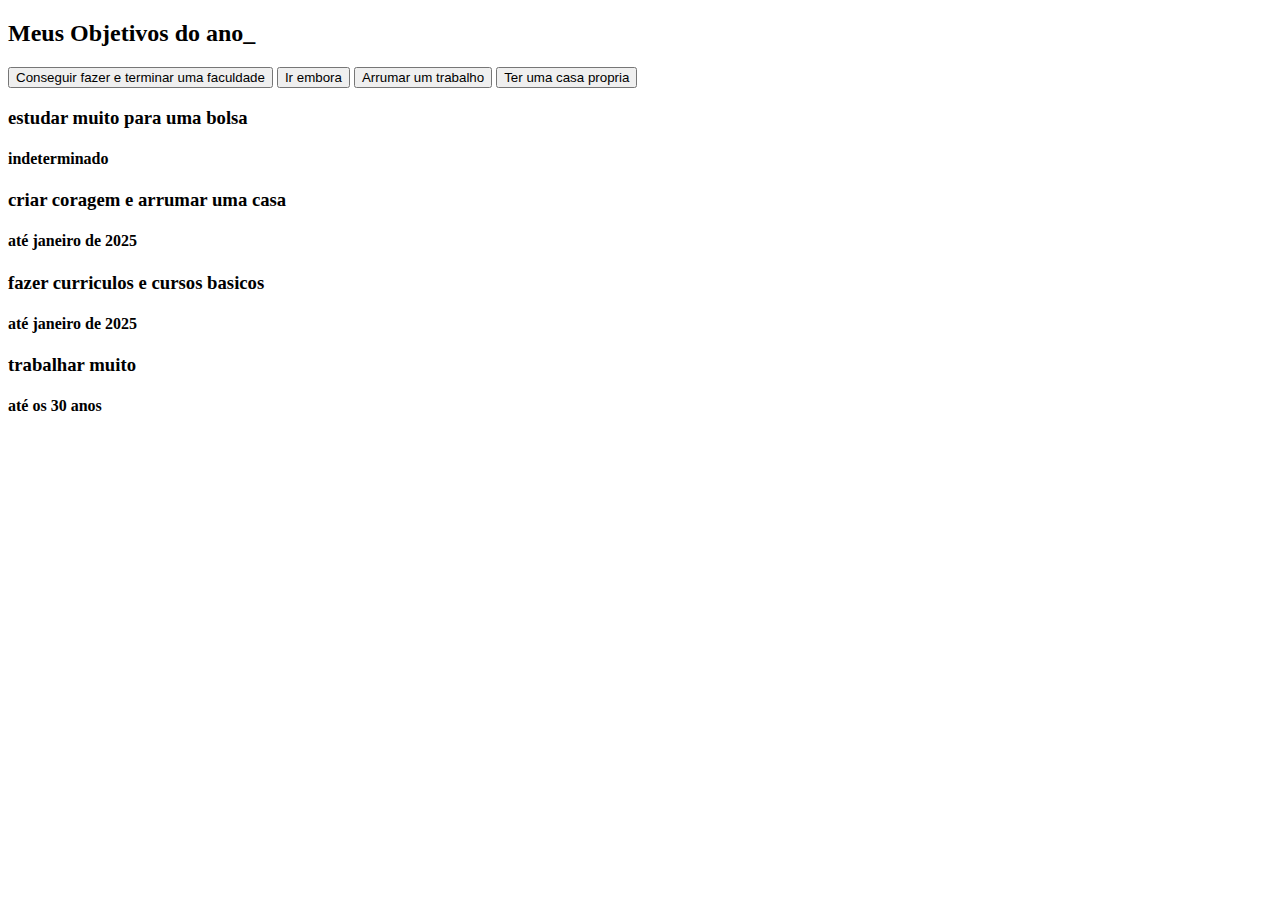
==== index.html @ d40085c4 "kkkk" ====
<!DOCTYPE html>
<html lang="pt-br">
<head>
    <meta charset="UTF-8">
    <meta name="viewport" content="width=device-width, initial-scale=1.0">
    <title>Projeto de vida</title>
    <link rel="stylesheet" href="style.css">
</head>
<body>
        <section class="conteudo-principal">
            <h2 class="titulo-principal">Meus Objetivos do ano<span>_</span></h2>
            <div class="conteudo">
            <div class="botoes">
                <button class="botao">Conseguir fazer e terminar uma faculdade</button>
                <button class="botao">Ir embora</button>
                <button class="botao">Arrumar um trabalho</button>
                <button class="botao">Ter uma casa propria</button>
            </div>
            <div class="aba-conteudo ativo">
                <h3 class="aba-conteudo-titulo-principal">estudar muito para uma bolsa</h3>
                <h4 class="aba-conteudo-titulo-secundario">indeterminado</h4>
                <div class="contador"></div>
             </div>
             <div class="aba-conteudo">
                <h3 class="aba-conteudo-titulo-principal">criar coragem e arrumar uma casa</h3>
                <h4 class="aba-conteudo-titulo-secundario">até janeiro de 2025</h4>
                <div class="contador"></div>

             </div>
             <div class="aba-conteudo">
                <h3 class="aba-conteudo-titulo-principal">fazer curriculos e cursos basicos</h3>
                <h4 class="aba-conteudo-titulo-secundario">até janeiro de 2025</h4>
                <div class="contador"></div>

             </div>
             <div class="aba-conteudo">
                <h3 class="aba-conteudo-titulo-principal">trabalhar muito</h3> 
                 <h4 class="aba-conteudo-titulo-secundario">até os 30 anos</h4>
                 <div class="contador"></div>

        </section>
</body>
</html>
---- style.css ----
@import url('https://fonts.googleapis.com/css2?family=Chakra+Petch:wght@400;700&display=swap&#39;);

:root {
    --cor-de-fundo: #1E1E1E;
    --verde: #490066;
    --branco: #FFFFFF;
    --botao-ativo: #7e528b;
    --botao-inativo: rgba(58, 55, 94, 0.5);
    --texto-fundo: rgba(58, 55, 94, 0.3);
}

body {
    background-color: var(--cor-de-fundo);
    color: var(--branco);
    font-family: 'Chakra Petch', sans-serif;
}


.conteudo-principal {
    display: flex;
    flex-direction: column;
    justify-content: center;
    align-items: center;
    max-width: 1200px;
    width: 100%;
    margin: 0 auto;
}

.titulo-principal {
    text-align: left;
    width: 100%;
    font-size: 32px;
}

.titulo-principal span {
    color: var(--verde);
}

.botao {
    font-family: "Crakra Petch", sans-serif;
    background-color: var(--botao-inativo);
    color: var(--branco);
    display: flex;
    justify-content: center;
    padding: 1em;
    font-size: 18px;
    align-items: center;
    width: 100%;
    border-bottom: 4px solid var(--botao-ativo);
    border-left: 2px solid var(--botao-ativo);
    border-right: 2px solid var(--botao-ativo);
    border-top: none;
}

.botao:first-child {
    border-radius: 40px 40px 0 0;
}

.botoes {
    display: block;
}

.ativo{
    background-color: var(--botao-ativo);
    border-bottom: 4px solid var(--verde);
}

@media screen and (min-width: 768px) {
    .botoes {
        display: flex;
    }

    .botao:first-child {
        border-radius: 40px 0 0 0;
    }

    .botao:last-child {
        border-radius: 0 40px 0 0;
    }
}

.abas-textos{
    background-color: var(--texto-fundo);
    padding: 40px;
    border-radius: 0 0 40px 40px;
}
.aba-conteudo.ativo{
    display:block;
}

.aba-conteudo{
    display: none;
}
.aba-conteudo-titulo-principal{
    font-size: 28px;
    text-align: center;
}
.aba-conteudo-titulo-secundario{
    text-align: center;
    color: var(--verde);
    text-transform: uppercase;
}
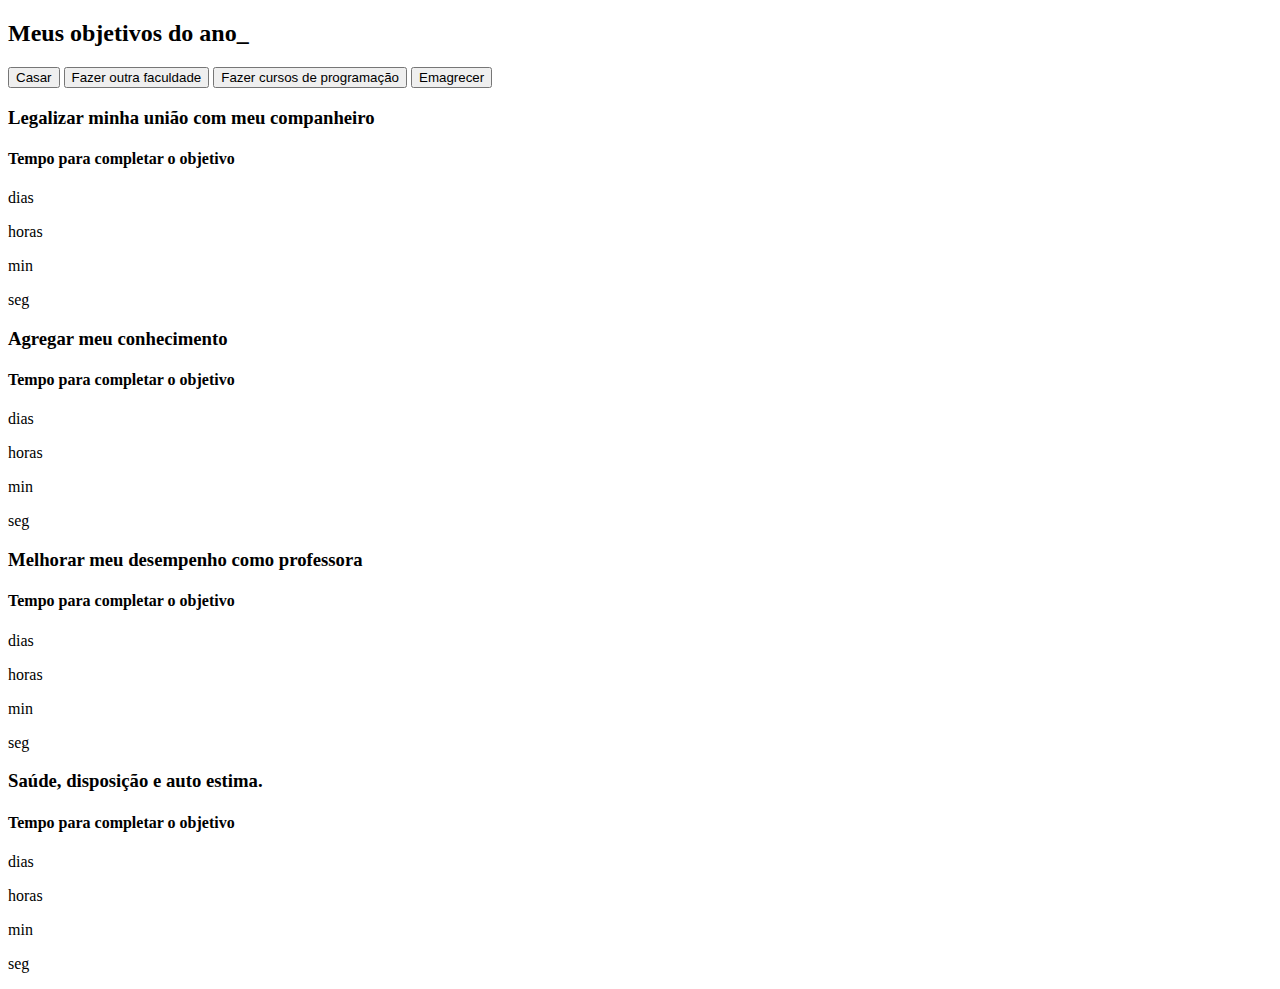
==== commit 3db8068e: "index tais" ====
--- a/index.html
+++ b/index.html
@@ -1,43 +1,116 @@
 <!DOCTYPE html>
 <html lang="pt-br">
+
 <head>
     <meta charset="UTF-8">
     <meta name="viewport" content="width=device-width, initial-scale=1.0">
-    <title>Projeto de vida</title>
+    <title>Meus objetivos do ano</title>
     <link rel="stylesheet" href="style.css">
 </head>
+
 <body>
-        <section class="conteudo-principal">
-            <h2 class="titulo-principal">Meus Objetivos do ano<span>_</span></h2>
-            <div class="conteudo">
+    <section class="conteudo-principal">
+        <h2 class="titulo-principal">Meus objetivos do ano<span>_</span></h2>
+        <div class="conteudo">
             <div class="botoes">
-                <button class="botao">Conseguir fazer e terminar uma faculdade</button>
-                <button class="botao">Ir embora</button>
-                <button class="botao">Arrumar um trabalho</button>
-                <button class="botao">Ter uma casa propria</button>
+                <button class="botao ativo">Casar</button>
+                <button class="botao">Fazer outra faculdade</button>
+                <button class="botao">Fazer cursos de programação</button>
+                <button class="botao">Emagrecer</button>
             </div>
-            <div class="aba-conteudo ativo">
-                <h3 class="aba-conteudo-titulo-principal">estudar muito para uma bolsa</h3>
-                <h4 class="aba-conteudo-titulo-secundario">indeterminado</h4>
-                <div class="contador"></div>
-             </div>
-             <div class="aba-conteudo">
-                <h3 class="aba-conteudo-titulo-principal">criar coragem e arrumar uma casa</h3>
-                <h4 class="aba-conteudo-titulo-secundario">até janeiro de 2025</h4>
-                <div class="contador"></div>
+            <div class="abas-textos">
+                <div class="aba-conteudo ativo">
+                    <h3 class="aba-conteudo-titulo-principal">Legalizar minha união com meu companheiro</h3>
+                    <h4 class="aba-conteudo-titulo-secundario">Tempo para completar o objetivo</h4>
+                    <div class="contador">
+                        <div class="contador-digito">
+                            <p class="contador-digito-numero" id="dias0"></p>
+                            <p class="contador-digito-texto">dias</p>
+                        </div>
+                        <div class="contador-digito">
+                            <p class="contador-digito-numero" id="horas0"></p>
+                            <p class="contador-digito-texto">horas</p>
+                        </div>
+                        <div class="contador-digito">
+                            <p class="contador-digito-numero" id="min0"></p>
+                            <p class="contador-digito-texto">min</p>
+                        </div>
+                        <div class="contador-digito">
+                            <p class="contador-digito-numero" id="seg0"></p>
+                            <p class="contador-digito-texto">seg</p>
+                        </div>
+                    </div>
+                </div>
+                <div class="aba-conteudo">
+                    <h3 class="aba-conteudo-titulo-principal">Agregar meu conhecimento</h3>
+                    <h4 class="aba-conteudo-titulo-secundario">Tempo para completar o objetivo</h4>
+                    <div class="contador">
+                        <div class="contador-digito">
+                            <p class="contador-digito-numero" id="dias1"></p>
+                            <p class="contador-digito-texto">dias</p>
+                        </div>
+                        <div class="contador-digito">
+                            <p class="contador-digito-numero" id="horas1"></p>
+                            <p class="contador-digito-texto">horas</p>
+                        </div>
+                        <div class="contador-digito">
+                            <p class="contador-digito-numero" id="min1"></p>
+                            <p class="contador-digito-texto">min</p>
+                        </div>
+                        <div class="contador-digito">
+                            <p class="contador-digito-numero" id="seg1"></p>
+                            <p class="contador-digito-texto">seg</p>
+                        </div>
+                    </div>
+                </div>
+                <div class="aba-conteudo">
+                    <h3 class="aba-conteudo-titulo-principal">Melhorar meu desempenho como professora</h3>
+                    <h4 class="aba-conteudo-titulo-secundario">Tempo para completar o objetivo</h4>
+                    <div class="contador">
+                        <div class="contador-digito">
+                            <p class="contador-digito-numero" id="dias2"></p>
+                            <p class="contador-digito-texto">dias</p>
+                        </div>
+                        <div class="contador-digito">
+                            <p class="contador-digito-numero" id="horas2"></p>
+                            <p class="contador-digito-texto">horas</p>
+                        </div>
+                        <div class="contador-digito">
+                            <p class="contador-digito-numero" id="min2"></p>
+                            <p class="contador-digito-texto">min</p>
+                        </div>
+                        <div class="contador-digito">
+                            <p class="contador-digito-numero" id="seg2"></p>
+                            <p class="contador-digito-texto">seg</p>
+                        </div>
+                    </div>
+                </div>
+                <div class="aba-conteudo">
+                    <h3 class="aba-conteudo-titulo-principal">Saúde, disposição e auto estima.</h3>
+                    <h4 class="aba-conteudo-titulo-secundario">Tempo para completar o objetivo</h4>
+                    <div class="contador">
+                        <div class="contador-digito">
+                            <p class="contador-digito-numero" id="dias3"></p>
+                            <p class="contador-digito-texto">dias</p>
+                        </div>
+                        <div class="contador-digito">
+                            <p class="contador-digito-numero" id="horas3"></p>
+                            <p class="contador-digito-texto">horas</p>
+                        </div>
+                        <div class="contador-digito">
+                            <p class="contador-digito-numero" id="min3"></p>
+                            <p class="contador-digito-texto">min</p>
+                        </div>
+                        <div class="contador-digito">
+                            <p class="contador-digito-numero" id="seg3"></p>
+                            <p class="contador-digito-texto">seg</p>
+                        </div>
+                    </div>
+                </div>
+            </div>
+        </div>
+    </section>
+    <script src="main.js"></script>
+</body>
 
-             </div>
-             <div class="aba-conteudo">
-                <h3 class="aba-conteudo-titulo-principal">fazer curriculos e cursos basicos</h3>
-                <h4 class="aba-conteudo-titulo-secundario">até janeiro de 2025</h4>
-                <div class="contador"></div>
-
-             </div>
-             <div class="aba-conteudo">
-                <h3 class="aba-conteudo-titulo-principal">trabalhar muito</h3> 
-                 <h4 class="aba-conteudo-titulo-secundario">até os 30 anos</h4>
-                 <div class="contador"></div>
-
-        </section>
-</body>
 </html>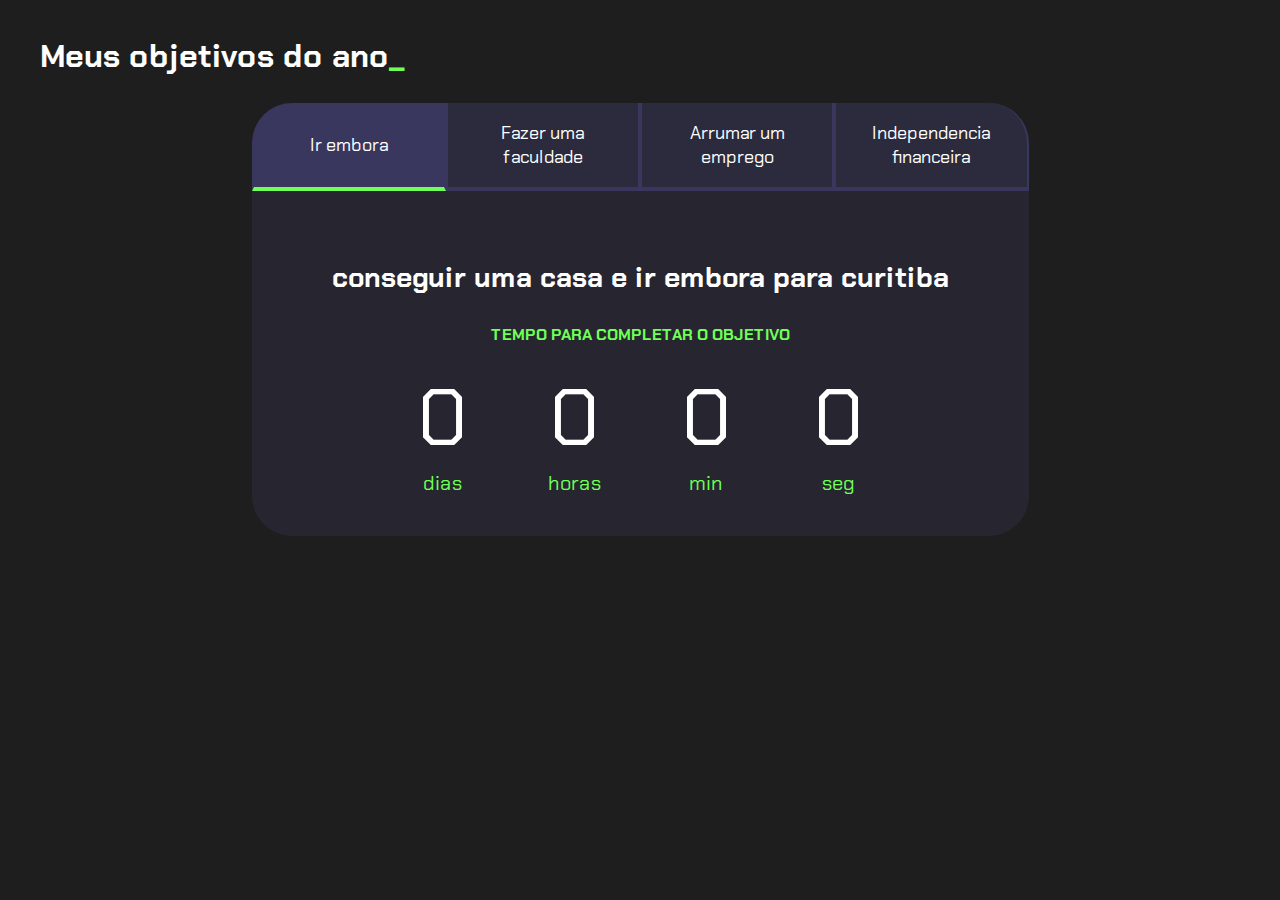
==== commit cc1c0eea: "mudanças html" ====
--- a/index.html
+++ b/index.html
@@ -13,14 +13,14 @@
         <h2 class="titulo-principal">Meus objetivos do ano<span>_</span></h2>
         <div class="conteudo">
             <div class="botoes">
-                <button class="botao ativo">Casar</button>
-                <button class="botao">Fazer outra faculdade</button>
-                <button class="botao">Fazer cursos de programação</button>
-                <button class="botao">Emagrecer</button>
+                <button class="botao ativo">Ir embora</button>
+                <button class="botao">Fazer uma faculdade</button>
+                <button class="botao">Arrumar um emprego</button>
+                <button class="botao">Independencia financeira</button>
             </div>
             <div class="abas-textos">
                 <div class="aba-conteudo ativo">
-                    <h3 class="aba-conteudo-titulo-principal">Legalizar minha união com meu companheiro</h3>
+                    <h3 class="aba-conteudo-titulo-principal">conseguir uma casa e ir embora para curitiba</h3>
                     <h4 class="aba-conteudo-titulo-secundario">Tempo para completar o objetivo</h4>
                     <div class="contador">
                         <div class="contador-digito">
@@ -42,7 +42,7 @@
                     </div>
                 </div>
                 <div class="aba-conteudo">
-                    <h3 class="aba-conteudo-titulo-principal">Agregar meu conhecimento</h3>
+                    <h3 class="aba-conteudo-titulo-principal">fazer vestibulares e cursos</h3>
                     <h4 class="aba-conteudo-titulo-secundario">Tempo para completar o objetivo</h4>
                     <div class="contador">
                         <div class="contador-digito">
@@ -64,7 +64,7 @@
                     </div>
                 </div>
                 <div class="aba-conteudo">
-                    <h3 class="aba-conteudo-titulo-principal">Melhorar meu desempenho como professora</h3>
+                    <h3 class="aba-conteudo-titulo-principal">melhorar meu curriculo com cursos</h3>
                     <h4 class="aba-conteudo-titulo-secundario">Tempo para completar o objetivo</h4>
                     <div class="contador">
                         <div class="contador-digito">
@@ -86,7 +86,7 @@
                     </div>
                 </div>
                 <div class="aba-conteudo">
-                    <h3 class="aba-conteudo-titulo-principal">Saúde, disposição e auto estima.</h3>
+                    <h3 class="aba-conteudo-titulo-principal">economizar</h3>
                     <h4 class="aba-conteudo-titulo-secundario">Tempo para completar o objetivo</h4>
                     <div class="contador">
                         <div class="contador-digito">
--- a/style.css
+++ b/style.css
@@ -1,10 +1,10 @@
-@import url('https://fonts.googleapis.com/css2?family=Chakra+Petch:wght@400;700&display=swap&#39;);
+@import url('https://fonts.googleapis.com/css2?family=Chakra+Petch:wght@400;700&display=swap');
 
 :root {
     --cor-de-fundo: #1E1E1E;
-    --verde: #490066;
+    --verde: #6FFF57;
     --branco: #FFFFFF;
-    --botao-ativo: #7e528b;
+    --botao-ativo: #3A375E;
     --botao-inativo: rgba(58, 55, 94, 0.5);
     --texto-fundo: rgba(58, 55, 94, 0.3);
 }
@@ -36,8 +36,9 @@
     color: var(--verde);
 }
 
+
 .botao {
-    font-family: "Crakra Petch", sans-serif;
+    font-family: 'Chakra Petch', sans-serif;
     background-color: var(--botao-inativo);
     color: var(--branco);
     display: flex;
@@ -60,9 +61,56 @@
     display: block;
 }
 
-.ativo{
+.botao.ativo{
     background-color: var(--botao-ativo);
     border-bottom: 4px solid var(--verde);
+}
+
+.abas-textos{
+    background-color: var(--texto-fundo);
+    padding: 40px;
+    border-radius: 0 0 40px 40px;
+}
+.aba-conteudo.ativo{
+    display:block;
+}
+
+.aba-conteudo{
+    display: none;
+}
+
+.aba-conteudo-titulo-principal{
+    font-size: 28px;
+    text-align: center;
+}
+.aba-conteudo-titulo-secundario{
+    text-align: center;
+    color: var(--verde);
+    text-transform: uppercase;
+}
+
+.contador{
+    display:flex;
+    justify-content: center;
+    flex-wrap: wrap;
+}
+.contador-digito{
+    padding: 0 16px;
+    text-align: center;
+    min-width: 100px;
+}
+
+.contador-digito-numero{
+    font-size: 80px;
+    margin: 0;
+
+}
+
+.contador-digito-texto{
+    color: var(--verde);
+    font-size: 20px;
+    margin: 0;
+
 }
 
 @media screen and (min-width: 768px) {
@@ -77,26 +125,4 @@
     .botao:last-child {
         border-radius: 0 40px 0 0;
     }
-}
-
-.abas-textos{
-    background-color: var(--texto-fundo);
-    padding: 40px;
-    border-radius: 0 0 40px 40px;
-}
-.aba-conteudo.ativo{
-    display:block;
-}
-
-.aba-conteudo{
-    display: none;
-}
-.aba-conteudo-titulo-principal{
-    font-size: 28px;
-    text-align: center;
-}
-.aba-conteudo-titulo-secundario{
-    text-align: center;
-    color: var(--verde);
-    text-transform: uppercase;
-}
+}